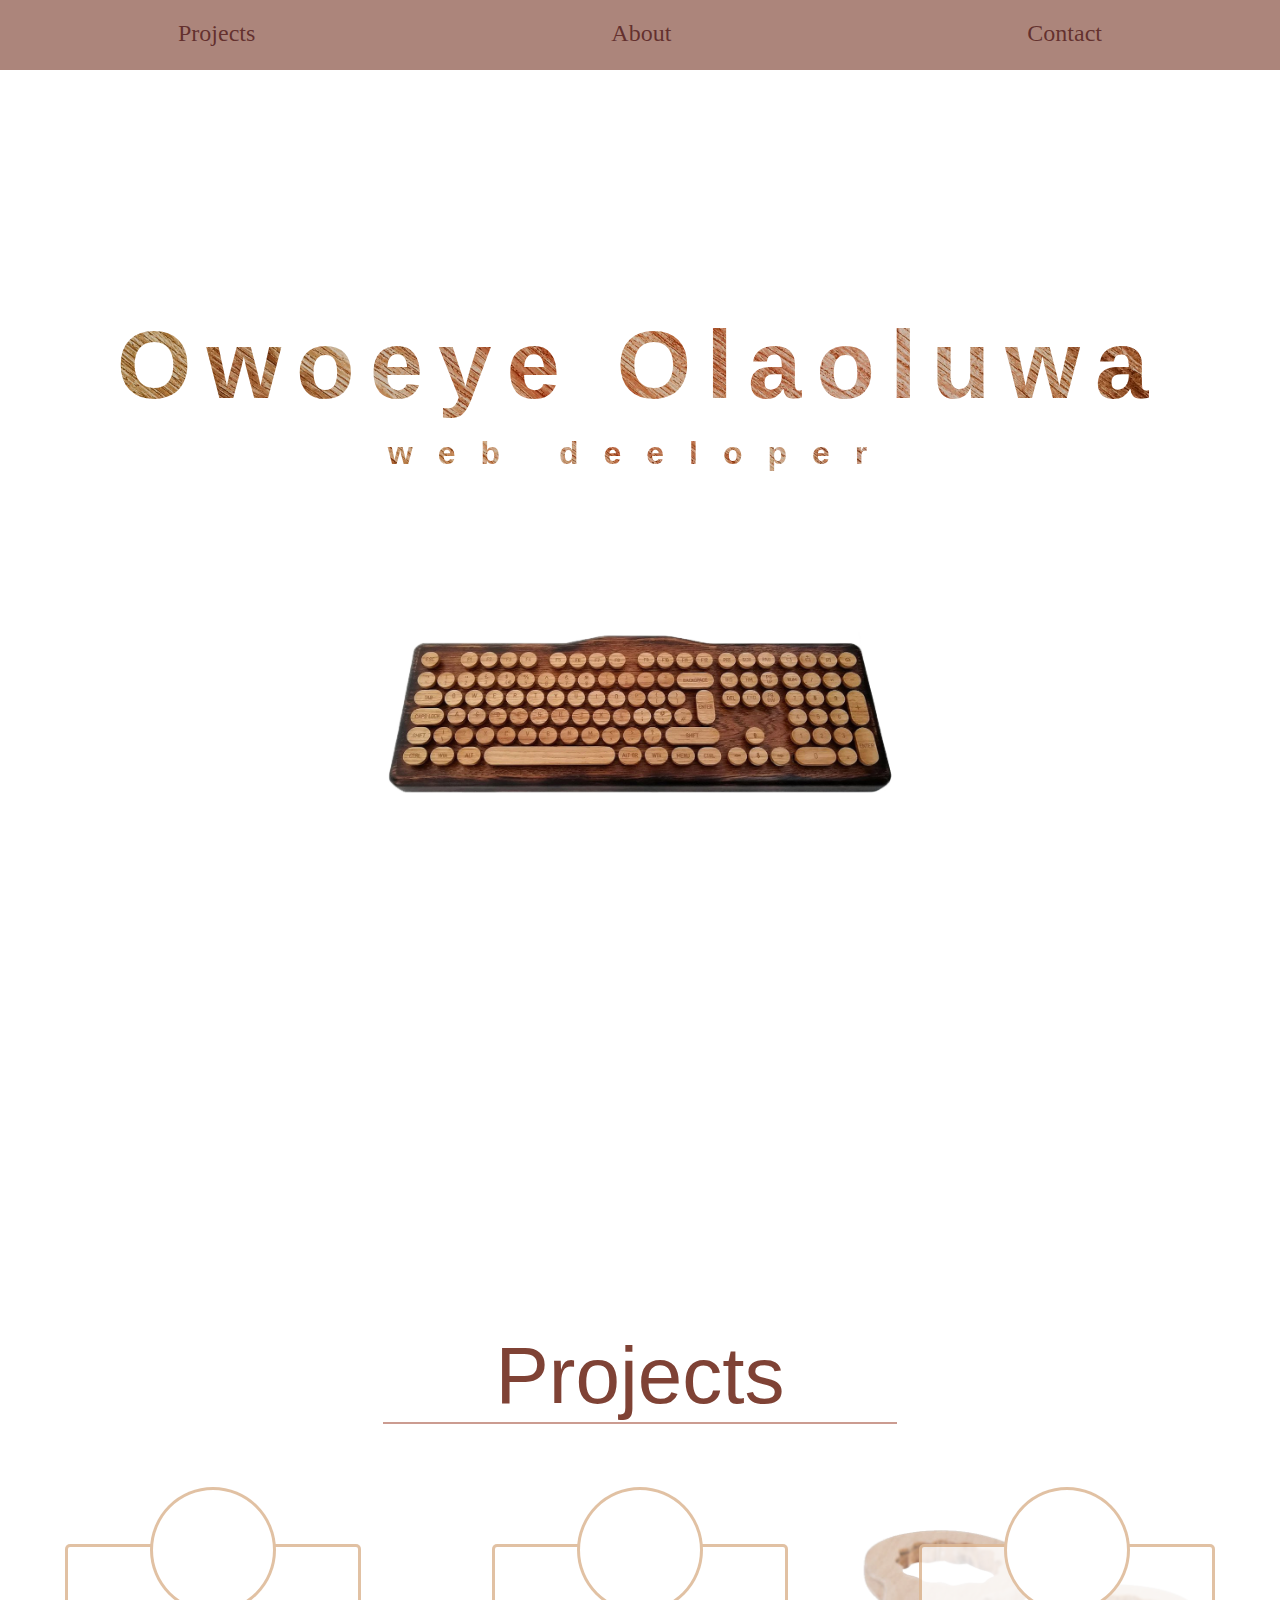
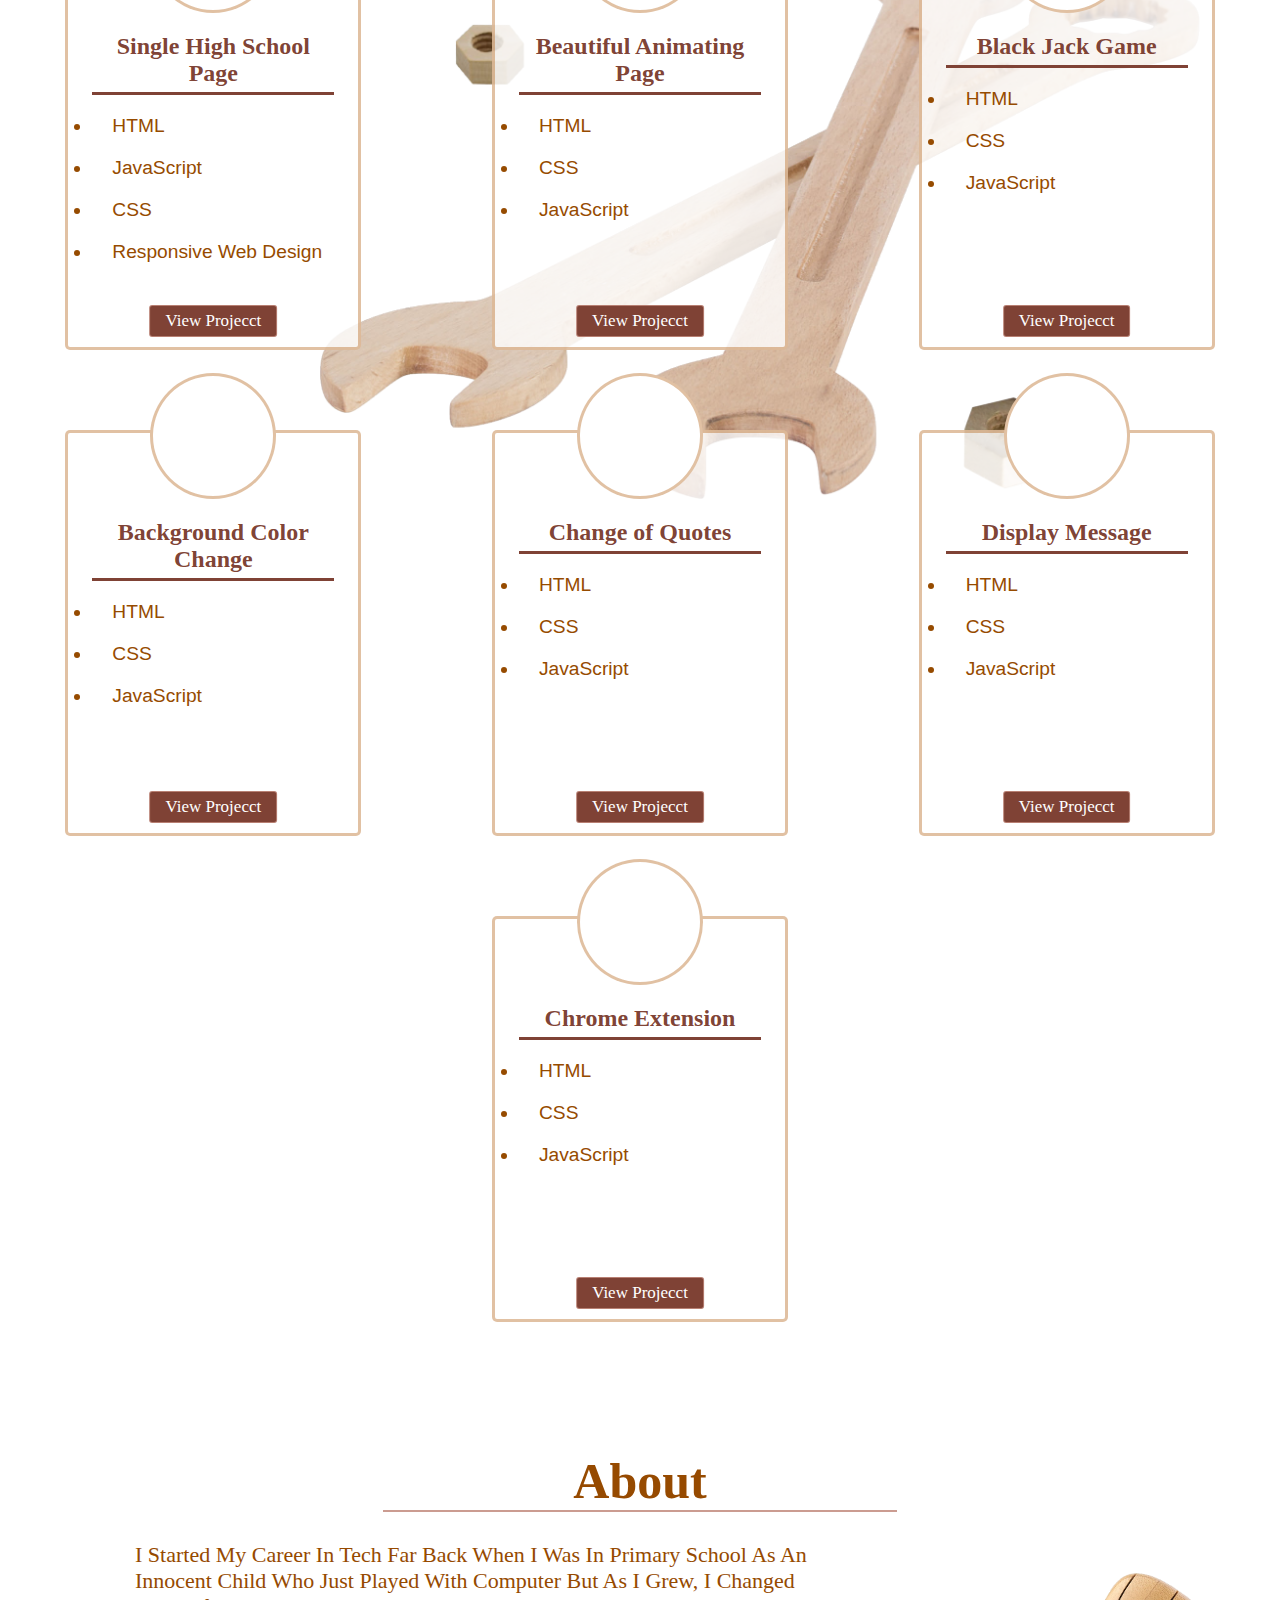
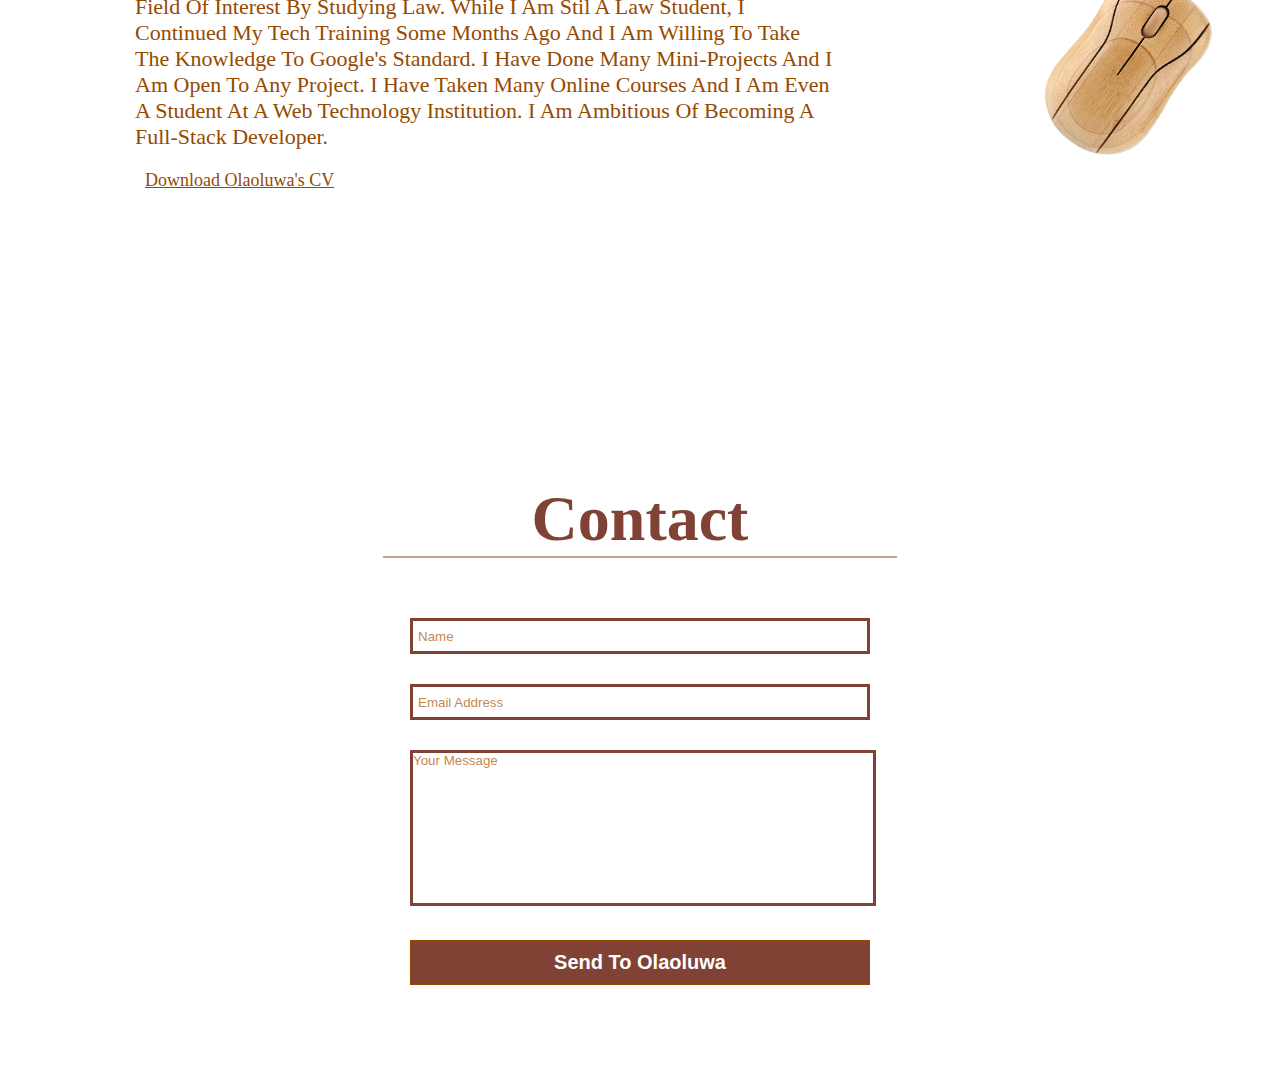
==== portfolio/index.html @ 0a44f057 "Add files via upload" ====
<!DOCTYPE html>
<html lang="en">
<head>
    <meta charset="UTF-8">
    <meta http-equiv="X-UA-Compatible" content="IE=edge">
    <meta name="viewport" content="width=device-width, initial-scale=1.0">
    <title>Owoeye Olaoluwa</title>
    <link rel="stylesheet" href="index.css">
    <link rel="shortcut icon" type="image/png" href="img/favicon.png">
    <!-- <link rel="stylesheet" href="./css/all.min.css">
    <link rel="stylesheet" href="./css/font-awesome.min.css"> -->
    <link rel="stylesheet" href="https://cdnjs.cloudflare.com/ajax/libs/font-awesome/5.15.1/css/all.min.css" integrity="sha512-+4zCK9k+qNFUR5X+cKL9EIR+ZOhtIloNl9GIKS57V1MyNsYpYcUrUeQc9vNfzsWfV28IaLL3i96P9sdNyeRssA==" crossorigin="anonymous" referrerpolicy="no-referrer" />
</head>
<body>
<header>
    <ul class="header" >
     <li> <a class="header-link" href="#project"> Projects </a> </li>
     <li> <a class="header-link" href="#about"> About </a> </li>
     <li> <a class="header-link" href="#contact"> Contact </a> </li>
    </ul>
</header>
<div class="all-text">
<div class="name">
 <h1>Owoeye Olaoluwa</h1>
</div>
<div class="work">
    <h4>web deeloper</h4>
</div>
</div>
    
<div class="image"> <center>
    <img src="./img/keyboard.jpg" alt="keyboard"> </center>
</div>

<div class="social-links">

    <a href="https://github.com/Olamarx" target="_blank">  <i class="fab fa-github"></i></a>
    <a href="https://www.linkedin.com/in/olaoluwa-owoeye-617702162/" target="_blank">  <i class="fab fa-linkedin"></i></a>
    <a href="https://www.instagram.com/olamarx/" target="_blank">  <i class="fab fa-instagram"></i></a>
    <a href="https://twitter.com/Owoeye0laoluwa?t=DuW4iBxZILFa8d8Bp2ZINA&s=09">  <i class="fab fa-twitter" target="_blank"></i></a>
    <a href="https://www.facebook.com/olaoluwa.owoeye.39" target="_blank">  <i class="fab fa-facebook"></i></a>
</div>



<div class="project-section">
<div class="project" id="project">
    <p>Projects</p>
<center><div class="line"></div></center>
</div>

<center>
<div class="project-two">
</div>
</center>
<!-- <center> -->
<div class="bg-image">
    <img src="./img/wrench-bg.png" alt="">
</div>
<!-- </center> -->

<div class="project-body">
    <div class="individual-project">
                <div class="project-icon">
                    <i class="fas fa-university"></i>
</div>
<div class="project-content">
    <h2>Single High School Page</h2>
    <ul>
        <li>HTML</li>
        <li>JavaScript</li>
        <li>CSS</li>
        <li>Responsive Web Design</li>
    </ul>
    <button> <a href="https://olamarx.github.io/InstitutionalTraining/institutional%20training/index.html" target="_blank"> View Projecct </a></button>
</div>
</div>




<div class="individual-project">
    <div class="project-icon">
        <i class="fas fa-radiation-alt"></i>
</div>
<div class="project-content">
<h2>Beautiful Animating Page</h2>
<ul>
<li>HTML</li>
<li>CSS</li>
<li>JavaScript</li>
</ul>
<button> <a href="https://olamarx.github.io/Animation-home-page/animation%20home%20page-Owoeye%20Oyinkansola/animation.html" target="_blank"> View Projecct </a></button>
</div>
</div>


<div class="individual-project">
    <div class="project-icon">
        <i class="fas fa-gamepad"></i>
</div>
<div class="project-content">
<h2>Black Jack Game</h2>
<ul>
<li>HTML</li>
<li>CSS</li>
<li>JavaScript</li>
</ul>
<button> <a href="https://olamarx.github.io/Black-Jack-Game/Blackjack%20Game/index.html" target="_blank"> View Projecct </a></button>
</div>
</div>




<div class="individual-project">
    <div class="project-icon">
        <i class="fas fa-palette"></i></div>
<div class="project-content">
<h2>Background Color Change</h2>
<ul>
<li>HTML</li>
<li>CSS</li>
<li>JavaScript</li>
</ul>
<button> <a href="https://olamarx.github.io/change-backGround-and-dispay-the-code-of-the-color/change%20color%20and%20display%20color%20name/index.html" target="_blank"> View Projecct </a></button>
</div>
</div>


<div class="individual-project">
    <div class="project-icon">
        <i class="fas fa-quote-right"></i></div>
<div class="project-content">
<h2>Change of Quotes</h2>
<ul>
<li>HTML</li>
<li>CSS</li>
<li>JavaScript</li>
</ul>
<button> <a href="https://olamarx.github.io/Quote-display/quote/"> View Projecct </a></button>
</div>
</div>

<div class="individual-project">
    <div class="project-icon">
        <i class="fas fa-reply-all"></i></div>
<div class="project-content">
<h2>Display Message</h2>
<ul>
<li>HTML</li>
<li>CSS</li>
<li>JavaScript</li>
</ul>
<button> <a href="https://olamarx.github.io/Message-and-display/js%20message/index.html">View Projecct</a></button>
</div>
</div>



<div class="individual-project">
    <div class="project-icon">
        <i class="fas fa-reply-all"></i></div>
<div class="project-content">
<h2>Chrome Extension</h2>
<ul>
<li>HTML</li>
<li>CSS</li>
<li>JavaScript</li>
</ul>
<button> <a href="https://olamarx.github.io/Chrome-Extension-/chrome%20extention/">View Projecct</a></button>
</div>
</div>
</div>
</div>



<!-- About Me -->
<div class="about" id="about">
    <h1>About</h1>
<center><div class="line"></center>
<section>
    <div>
<p class="about-me-text">
    I started my career in tech far back when i was in primary school as an innocent child who just played with computer but as i grew, i changed field of interest by studying law. While i am stil a law student, i continued my tech training some months ago and i am willing to take the knowledge to Google's Standard. I have done many mini-projects and i am open to any project. I have taken many online courses and i am even a student at a web technology institution. I am ambitious of becoming a full-stack developer.
</p>
<aside>

<a href="download/Owoeye Olaoluwa.docx" download="Owoeye_Olaoluwa_CV">
    <i class="fas fa-file-download"></i>
    <p>Download Olaoluwa's CV</p>
</a>
</aside>
</div>
<img src="img/mouse.png" alt="Mouse">
</section>
</div>


<div class="contact">
    <h1 class="section-title" id="contact">Contact</h1>
    <center><div class="line"></div></center>

    <div class="contact-form">
<form action="https://formsubmit.co/olaoluwaowoeye@gmail.com" method="POST" class="form-control">
    <input type="hidden" name="_captcha" value="false">
    <input type="hidden" name="_next" value="https://C:\Coding Projects\my portfolio\pages\thankyou.html">
    <input type="hidden" name="_subject" value="New Email from your website!">
    <input type="hidden" name="_subject" value="New email from your website">
    <input type="text" name="name" placeholder="Name" required>
    <input type="email" name="email" placeholder="Email Address" required>
    <div class="textarea">
        <textarea placeholder="Your Message" class="textarea-control" name="message" rows="10" required></textarea>
    </div>
    <button type="submit">Send To Olaoluwa</button> 
</form>

</div>
</div>







</body>
</html>
---- portfolio/index.css ----
*{
    padding: 0;
    margin: 0;
    border: 0;
    /* box-sizing: border-box; */
}

.header{
    display: flex;
    font-size: 1.5rem;
    justify-content: space-around;
    list-style: none;
    text-decoration: none;
    padding-top: 20px;
    background-color: rgba(158, 112, 101, 0.856);
    text-decoration: none;
    height: 50px;
    width: 100%;
    cursor: pointer;
    /* position: fixed; */
}

.header-link:hover{
transition: 0.3s;
color: #b98b61;
}

.header .header-link{
    text-decoration: none;
    color: rgba(80, 25, 25, 0.795);
    padding-bottom: 10px;
}
.header li a:hover{
    color: rgb(197, 148, 135);
}


/* My Name and Keyboard */
.name{
    font-size: 3rem;
  /* font-family: Tahoma, sans-serif; */
    font-weight: 900;
    text-align: center;
    padding-top: 180px;
    letter-spacing: 15px;
}

.all-text{
    /* max-width: 600px; */
    /* height: 150px; */
    margin: 60px auto;
    padding: 0 20px;
    text-align: center;
    background-image: url(./img/wood-2.jpg);
    background-size: cover;
    background-clip: text;
    -webkit-background-clip: text;
    color: transparent;
  font-family: Tahoma, sans-serif;
}

.work{
    text-align: center;
    letter-spacing: 25px;
     font-size: 2rem;
    padding-top: 15px;
    }

.image center img{
    width: 40%;
    margin-top: 100px;
}
/* End of My Name and Keyboard */



/* Social Link */

.social-links{
    text-align: center;
    padding-top: 50px;
  transition: 0.3s;
    /* justify-content: space-evenly; */
    font-size: 2rem;
}

.social-links a i{
    color: rgb(128, 86, 75);
    width: 10%;
}
.social-links a .fab:hover{
    transition: 1.5s;
    transform: scale(1.3);
}
/* End of Social Link */

/* --------------------------------------------- */

/* Project section */

.project-section{
    position: relative;
}
.project{
    margin-top: 30rem;
    text-align: center;
    color: rgba(124, 62, 49, 0.979);
    font-size: 5rem;
    font-family: Verdana, Geneva, Tahoma, sans-serif;
    /* margin-bottom: 100px; */

} 

center .line{
    border: 1px solid rgba(194, 139, 126, 0.856);
    width: 40%;
}

.project-section .bg-image{
    position: absolute;
    top: 200px;
    left: 25%;
    max-width: 55rem;
    z-index: -10;
}


.bg-image img {
    width: 100%;
  }


  .project-body {
    display: flex;
    justify-content: space-around;
    flex-wrap: wrap;
    margin: 120px 0 50px;
  }

  .individual-project{
    background-color: rgba(255, 255, 255, 0.8);
    width: 290px;
    height: 400px;
    border: 3px solid rgba(179, 101, 25, 0.4);
    border-radius: 5px;
    margin: auto 20px 80px;
    position: relative;
  }

  .project-icon {
    width: 120px;
    height: 120px;
    border: 3px solid rgba(179, 101, 25, 0.4);
    border-radius: 50%;
    margin: -60px auto;
    background-color: #fff;
    display: flex;
    justify-content: center;
    align-items: center;
  }

  .project-icon i {
    border-radius: 5px;
    font-size: 5rem;
    color: rgba(124, 62, 49, 0.979);
  }

  
.project-content {
    padding: 5rem 1.5rem;
  }
  
  .project-content h2 {
    font-weight: 900;
    color: rgba(124, 62, 49, 0.979);
    border-bottom: 3px solid rgba(124, 62, 49, 0.979);
    padding-bottom: 5px;
    text-align: center;
  }
  
  .project-content ul li {
    color: #964b00;
  font-family: Tahoma, sans-serif;
    font-size: 1.2rem;
    margin: 20px auto;
    padding-left: 20px;
  }

  .project-content button {
    font-family: "Roboto Slab", serif;
    position: absolute;
    bottom: 10px;
    left: 50%;
    transform: translateX(-50%);
    padding: 5px 15px;
    background: rgba(124, 62, 49, 0.979);
    color: white;
    font-size: 17px;
    font-weight: 500;
    border: 1px solid rgba(194, 139, 126, 0.856);
    border-radius: 3px;
    transition: background-color 0.4s;
  }

  .project-content button:hover {
    background: rgba(179, 101, 25, 0.4);
    transition: 0.4s;
    }

  .project-content button a {
    text-decoration: none;
    color: #fff;
  }


  .project-content button a:hover {
    color: rgba(194, 139, 126, 0.856);
  }


/* End of Project Section */

/* -------------------------------- */


/* About Section */

.about{
    margin: auto;
    min-height: 70vh;
}

section{
    display: flex;
    justify-content: space-around;
    flex-wrap: wrap;
    margin-top: 30px;
}

.about h1{
    color: #964a00;
    text-align: center;
    font-size: 50px;
}

.about-me-text{
    color: #964a00;
    font-size: 22px;
    max-width: 700px;
    margin: auto 40px;
    text-transform: capitalize;
}

section img{
    width: 120px;
  margin: 30px 0px;
  transform: rotate(35deg);
}

aside a{
    display: flex;
  color: #964a00;
  padding-top: 20px;
  padding-left: 40px;
}

aside a p{  
    text-decoration: none;
}

aside a p {
    margin: 0;
    padding-left: 10px;
    font-size: 18px;
  }

/* End of About Section */

/* --------------------------------------- */

/* Contact Us Section */
.contact-form{
    margin: 40px auto 80px;
    max-width: 500px;
    color: #964a00;
}

.form-control{
    padding: 20px;
    display: flex;
    flex-direction: column;
    gap: 30px;
  }

  .form-control input {
    border: 3px solid rgba(124, 62, 49, 0.979);
    padding-left: 5px;
    height: 30px;
    outline: none;
  }
 
  textarea::placeholder,
  input::placeholder {
  color: rgba(179, 101, 25, 0.8);
  font-family: Tahoma, sans-serif;
}

  
  .form-control textarea {
    border: 3px solid rgba(124, 62, 49, 0.979);
    outline: none;
    resize: none;
  }

  .contact #contact{
    text-align: center;
    font-size: 4rem;
    /* display: block; */
    /* font-family: Tahoma, sans-serif; */
  }

  
  .section-title{
      color: rgba(124, 62, 49, 0.979);
  }

.textarea-control{
    width: 100%;
}

.form-control button {
    font-family: Tahoma, sans-serif;
    padding: 10px;
    color: #fff;
    font-size: 20px;
    font-weight: 600;
    background: rgba(124, 62, 49, 0.979);
    outline: none;
    border: 1px solid #964a00;
    transition: all 0.3s;
  }


.form-control button:hover {
    color: #964a00;
    background-color: rgba(179, 101, 25, 0.4);
    transition: 0.3s;
}

































/* Media Queries */


@media screen and (max-width: 1145px) {

.header{
    justify-content: space-evenly;
}

.name{
    font-size: 2.5rem;
    font-weight: 700;
    letter-spacing: 7px;
}

.work{
    /* font-weight: 500; */
    font-size: 2rem;
}

}


@media screen and (max-width: 725px) {

    .header{
        justify-content: space-evenly;
    }
    
    .name{
        font-size: 2.2rem;
        font-weight: 700;
        letter-spacing: 5px;    
    }
    .work{
        /* font-weight: 500; */
        font-size: 2rem;
    }

    .bg-image img {
    display: none;
    }

    /* .project-body{
        display: block;
    } */

    }
    @media screen and (max-width: 630px) {

        .header{
            justify-content: space-evenly;
        }
        
        .name{
            font-size: 1.7rem;
            font-weight: 700;
            letter-spacing: 5px;
        }

        .work{
            /* font-weight: 500; */
            font-size: 2rem;
        }

        /* .project-body{
            display: block;
        } */
        
        }






        @media screen and (max-width: 518px) {

            .header{
                justify-content: space-evenly;
            }
            
            .name{
                font-size: 1rem;
                font-weight: 900;
                letter-spacing: 5px;   
            }
            .work{
                letter-spacing: 15px;
                /* font-weight: 500; */
                font-size: 1rem;
            }
            
            }
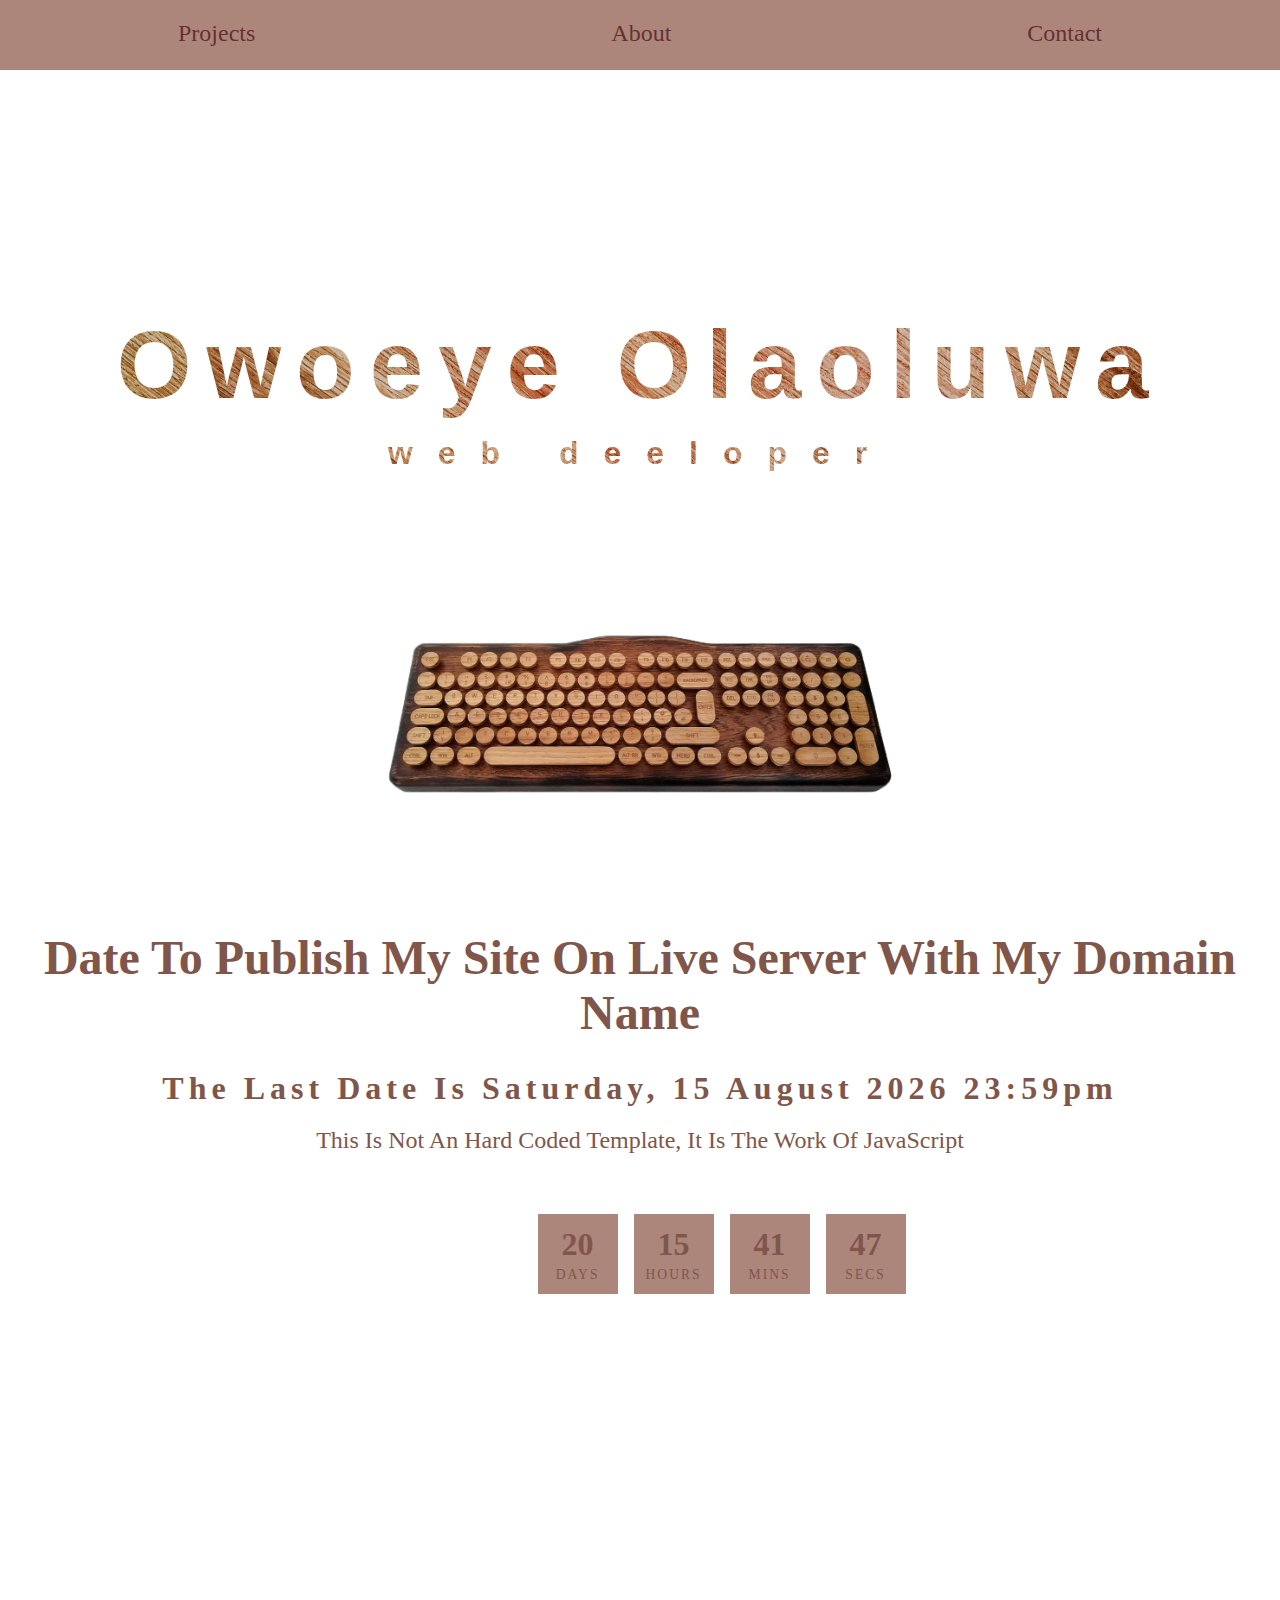
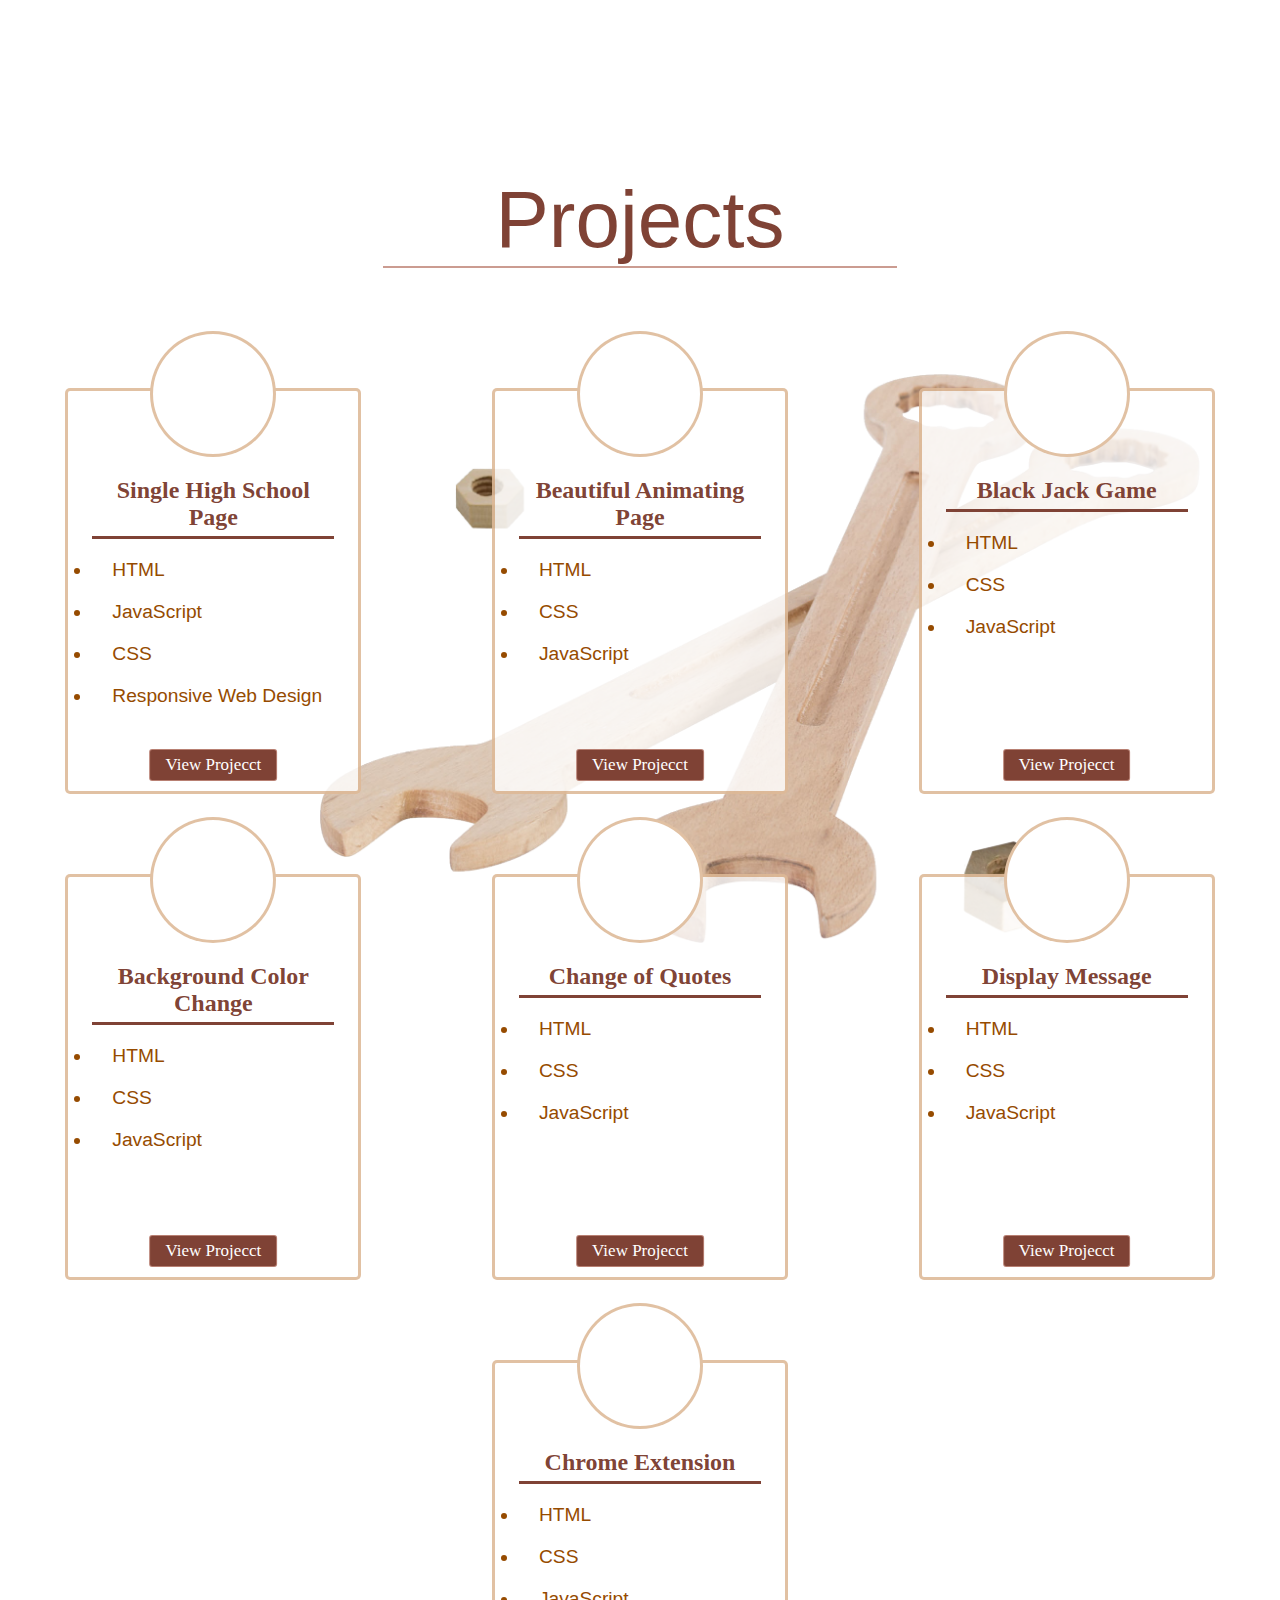
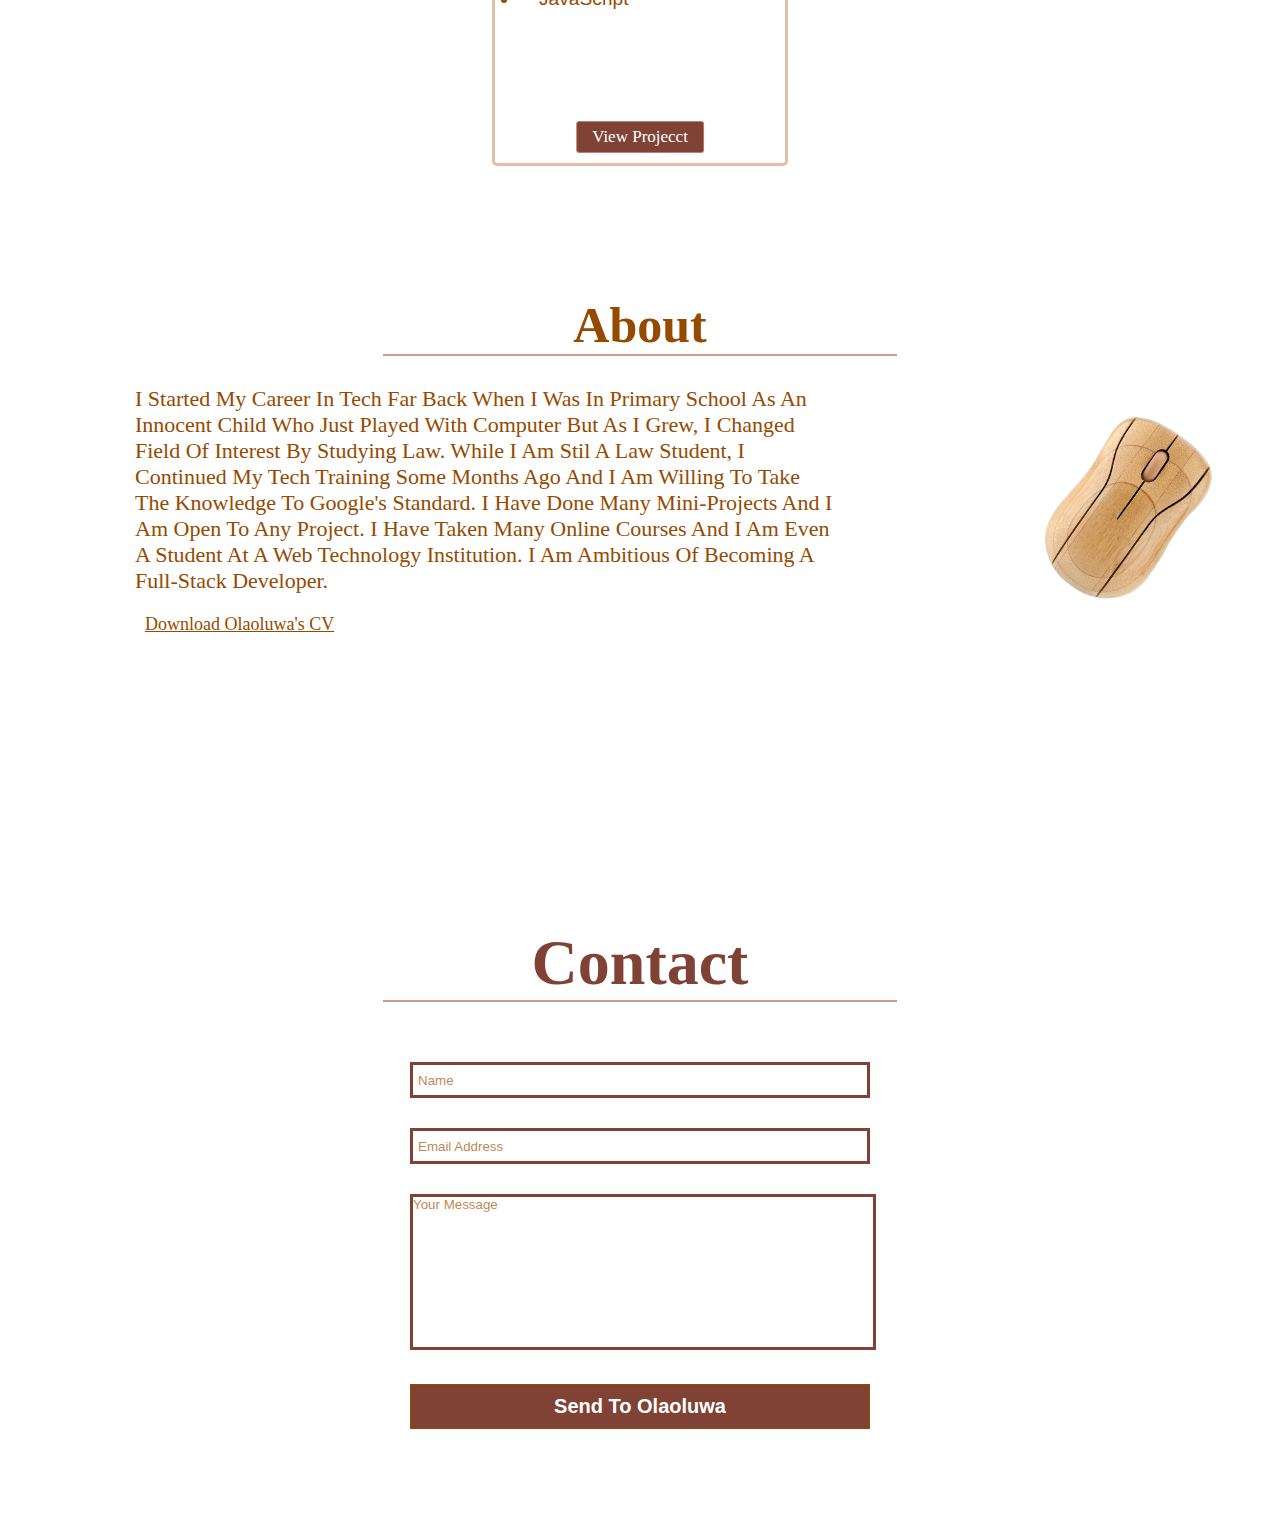
==== commit ac95dc8e: "Add files via upload" ====
--- a/portfolio/index.html
+++ b/portfolio/index.html
@@ -41,6 +41,56 @@
     <a href="https://www.facebook.com/olaoluwa.owoeye.39" target="_blank">  <i class="fab fa-facebook"></i></a>
 </div>
 
+<div class="domain-info">
+    <h3>Date To Publish My Site On Live Server With My Domain Name</h3>
+    <h4 class="last-date">The Last Date is Sunday, 24 April 2020, 8:00am</h4>
+    
+    <p>This is not an hard coded template, it is the work of JavaScript</p>
+    <div class="deadline">
+        <!-- days -->
+        <div class="deadline-format">
+        <div>
+            <h4 class="days">34</h4>
+            <span>days</span>
+        </div>
+    </div>
+        <!-- end of item -->
+     
+         <!-- hours -->
+         <div class="deadline-format">
+            <div>
+                <h4 class="hours">34</h4>
+                <span>hours</span>
+            </div>
+        </div>
+            <!-- end of item -->
+
+             <!-- mins -->
+        <div class="deadline-format">
+            <div>
+                <h4 class="mins">34</h4>
+                <span>mins</span>
+            </div>
+        </div> 
+            <!-- end of item -->
+             <!-- seconds -->
+
+            <div class="deadline-format">
+                <div>
+                    <h4 class="secs">34</h4>
+                    <span>secs</span>
+                </div>
+            </div> 
+                <!-- end of item -->
+    </div>
+    
+    
+    </div>
+
+
+
+
+
 
 
 <div class="project-section">
@@ -221,7 +271,7 @@
 
 
 
-
+<script src="index.js"></script>
 
 
 
--- a/portfolio/index.css
+++ b/portfolio/index.css
@@ -3,6 +3,10 @@
     margin: 0;
     border: 0;
     /* box-sizing: border-box; */
+}
+
+html{
+  
 }
 
 .header{
@@ -16,7 +20,7 @@
     text-decoration: none;
     height: 50px;
     width: 100%;
-    cursor: pointer;
+    /* cursor: pointer; */
     /* position: fixed; */
 }
 
@@ -93,6 +97,74 @@
     transform: scale(1.3);
 }
 /* End of Social Link */
+
+ /* Date to Publish my domain */
+.domain-info{
+  text-transform: capitalize;
+  /* line-height: 70px; */
+  color: rgb(128, 86, 75);
+  padding-top: 5rem;
+}
+
+.domain-info h3{
+  font-size: 3rem;
+  text-align: center;
+  padding-bottom: 30px;
+}
+
+.last-date{
+font-size: 2rem;
+text-align: center;
+padding-bottom: 20px;
+letter-spacing: 5px;
+}
+
+.domain-info p{
+  font-size: 1.5rem;
+  padding-bottom: 20px;
+  text-align: center;
+  }
+
+  .deadline{
+    display: flex;
+    margin-left: 42%;
+    padding-top: 40px;
+  }
+
+  .deadline-format{
+  background-color: rgba(158, 112, 101, 0.856);
+  color: rgb(128, 86, 75);
+  margin-right: 1rem;
+  width: 5rem;
+  height: 5rem;
+  display: grid;
+  place-items: center;
+  text-align: center;
+  cursor: pointer;
+  }
+
+  
+.deadline-format span {
+  display: block;
+  text-transform: uppercase;
+  letter-spacing: 2px;
+  font-size: 0.85rem;
+}
+
+.deadline h4:not(.expired) {
+  font-size: 2rem;
+  margin-bottom: 0.25rem;
+  letter-spacing: var(--spacing);
+}
+
+  .days, .hours, .mins{
+    
+  }
+
+
+
+
+
 
 /* --------------------------------------------- */
 
